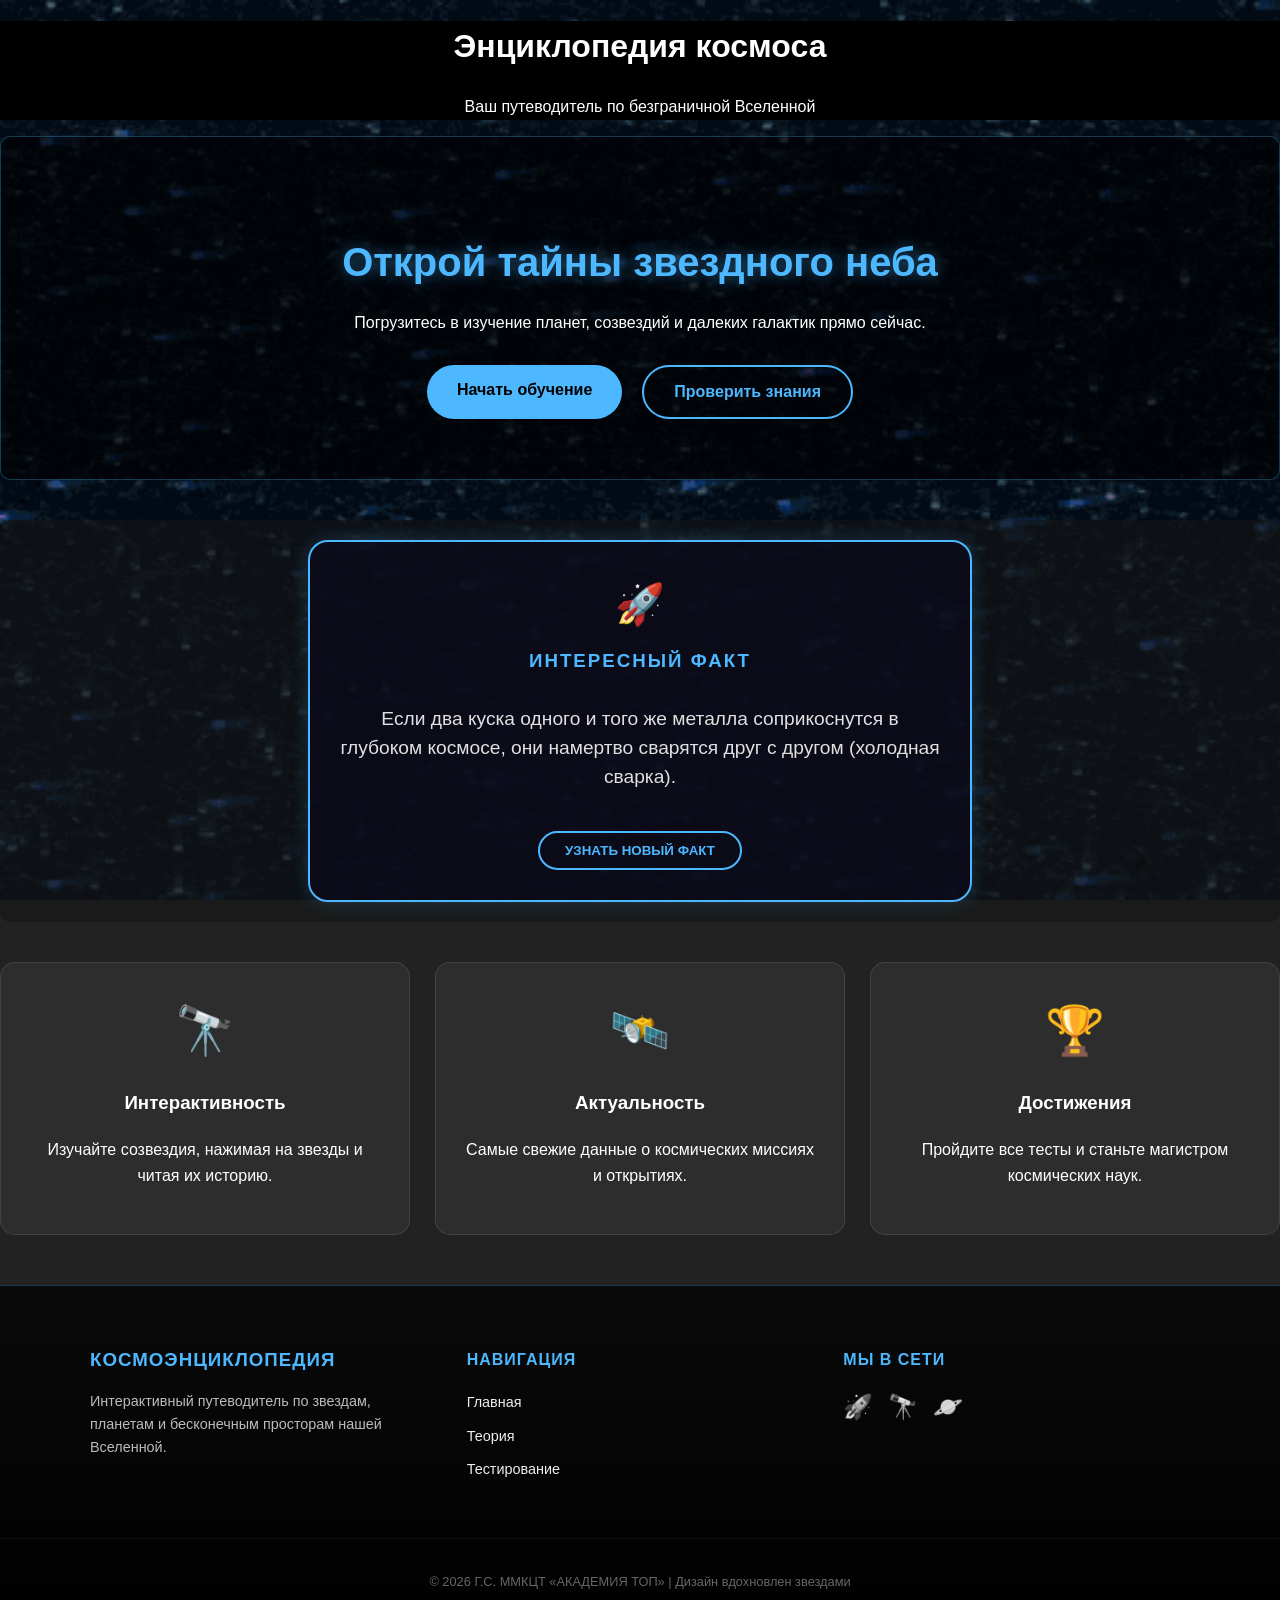
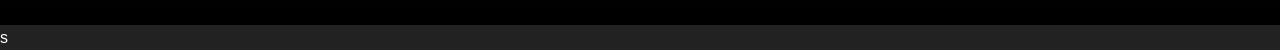
==== index.html @ 8bb01937 "Add files via upload" ====
<!doctype html>
<html lang="ru">
  <head>
    <meta charset="UTF-8" />
    <meta name="viewport" content="width=device-width, initial-scale=1.0" />
    <title>Энциклопедия космоса</title>
    <link rel="stylesheet" href="stale.css" />
<link
      rel="apple-touch-icon"
      sizes="180x180"
      href="img\logo (1).png"
    />
    <link
      rel="icon"
      type="image/png"
      sizes="32x32"
      href="img\logo (1).png"
    />
    <link
      rel="icon"
      type="image/png"
      sizes="16x16"
      href="img\logo (1).png"
    />
    <link
      rel="manifest"
      href="img\logo (1).png"
    />
  </head>

  <body>
    <header>
      <h1 id="cruto">Энциклопедия космоса</h1>
      <p>Ваш путеводитель по безграничной Вселенной</p>
    </header>

    <main>
      <section class="hero-index">
        <div class="hero-content">
          <h2>Открой тайны звездного неба</h2>
          <p>
            Погрузитесь в изучение планет, созвездий и далеких галактик прямо
            сейчас.
          </p>
          <div class="hero-buttons">
            <a href="teori.html" class="cta-button">Начать обучение</a>
            <a href="test.html" class="cta-button secondary"
              >Проверить знания</a
            >
          </div>
        </div>
      </section>
      <section id="interactive-facts">
        <div class="fact-card">
          <div class="fact-header">
            <span class="fact-icon">🚀</span>
            <h3>Интересный факт</h3>
          </div>
          <div class="fact-body">
            <p id="fact-display">
              Нажми на кнопку, чтобы узнать что-то невероятное о космосе!
            </p>
          </div>
          <button id="next-fact-btn" onclick="getRandomFact()">
            Узнать новый факт
          </button>
        </div>
      </section>
      <div class="features-grid">
        <div class="feature-card">
          <div class="feature-icon">🔭</div>
          <h3>Интерактивность</h3>
          <p>Изучайте созвездия, нажимая на звезды и читая их историю.</p>
        </div>
        <div class="feature-card">
          <div class="feature-icon">🛰️</div>
          <h3>Актуальность</h3>
          <p>Самые свежие данные о космических миссиях и открытиях.</p>
        </div>
        <div class="feature-card">
          <div class="feature-icon">🏆</div>
          <h3>Достижения</h3>
          <p>Пройдите все тесты и станьте магистром космических наук.</p>
        </div>
      </div>
    </main>
    <footer class="main-footer">
      <div class="footer-content">
        <div class="footer-section about">
          <h3>КосмоЭнциклопедия</h3>
          <p>
            Интерактивный путеводитель по звездам, планетам и бесконечным
            просторам нашей Вселенной.
          </p>
        </div>

        <div class="footer-section links">
          <h4>Навигация</h4>
          <ul>
            <li><a href="indexs.html">Главная</a></li>
            <li><a href="teori.html">Теория</a></li>
            <li><a href="test.html">Тестирование</a></li>
          </ul>
        </div>

        <div class="footer-section social">
          <h4>Мы в сети</h4>
          <div class="social-icons">
            <a href="#" class="icon">🚀</a>
            <a href="#" class="icon">🔭</a>
            <a href="#" class="icon">🪐</a>
          </div>
        </div>
      </div>

      <div class="footer-bottom">
        <p>
          &copy; 2026 Г.С. ММКЦТ «АКАДЕМИЯ ТОП» | Дизайн вдохновлен звездами
        </p>
      </div>
    </footer>
    <script>
      const spaceFacts = [
        "На Венере день длится дольше, чем год. Она вращается вокруг своей оси 243 земных дня, а вокруг Солнца — 225 дней.",
        "Нейтронные звезды настолько плотные, что чайная ложка их вещества весила бы около миллиарда тонн — как целая гора.",
        "Во Вселенной больше звезд, чем песчинок на всех пляжах Земли вместе взятых.",
        "На Сатурне и Юпитере иногда идут дожди из алмазов из-за высокого давления в атмосфере.",
        "Космонавты на МКС видят закат и рассвет 16 раз в сутки, так как станция облетает Землю каждые 90 минут.",
        "Если два куска одного и того же металла соприкоснутся в глубоком космосе, они намертво сварятся друг с другом (холодная сварка).",
        "Следы астронавтов на Луне не исчезнут миллионы лет, потому что там нет ветра или воды, чтобы их смыть.",
        "В центре нашей Галактики находится сверхмассивная черная дыра Стрелец А*, которая в 4 миллиона раз тяжелее Солнца.",
      ];

      function getRandomFact() {
        const display = document.getElementById("fact-display");

        // Эффект затухания
        display.classList.add("fade-out");

        setTimeout(() => {
          const randomIndex = Math.floor(Math.random() * spaceFacts.length);
          display.innerText = spaceFacts[randomIndex];
          // Возвращаем видимость
          display.classList.remove("fade-out");
        }, 500);
      }

      // Показываем случайный факт сразу при загрузке
      window.onload = getRandomFact;
    </script>
    s
  </body>
</html>
---- stale.css ----
body {
    font-family: 'Segoe UI', Tahoma, Geneva, Verdana, sans-serif;
    line-height: 1.6;
    margin: 0;
    color: white;
    background-color: #222; /* Заглушка, чтобы не было фиолетовых вспышек */
    background-image: url('img/fon.gif'); /* Проверьте путь: ./ или ../ */
    background-size: cover;
    background-position: center;
    background-attachment: fixed;
    background-repeat: no-repeat;
    min-height: 100vh; /* Чтобы фон растянулся, даже если нет текста */
}
footer{
    background-color: rgb(34, 34, 34);
    padding: 10px;
}

header {
    background-color: black;
    text-align: center;
}

nav ul {
    list-style: none;
    padding: 0;
    display: flex;
    justify-content: center;
    gap: 20px;
}

nav a {
    color: #4db8ff;
    text-decoration: none;
    font-weight: bold;
}

section {
    margin-bottom: 40px;
    padding: 20px;
    background: rgba(22, 22, 22, 0.575);
    border-radius: 10px;
}

.theory-grid {
    display: grid;
    grid-template-columns: repeat(auto-fit, minmax(250px, 1fr));
    gap: 20px;
    margin-top: 20px;
}

.theory-intro {
    text-align: center;
    margin-bottom: 30px;
    font-style: italic;
    color: #4db8ff;
}

/* Стили отдельной карточки */
.theory-card {
    background: rgba(255, 255, 255, 0.1);
    border: 1px solid rgba(77, 184, 255, 0.3);
    border-radius: 12px;
    padding: 20px;
    text-decoration: none; /* Убираем подчеркивание ссылки */
    color: white;
    transition: transform 0.3s ease, background 0.3s ease, box-shadow 0.3s ease;
    display: flex;
    flex-direction: column;
}

.theory-card:hover {
    transform: translateY(-5px);
    background: rgba(77, 184, 255, 0.2);
    box-shadow: 0 10px 20px rgba(0, 0, 0, 0.5);
    border-color: #4db8ff;
}

.card-icon {
    font-size: 2.5rem;
    margin-bottom: 10px;
}

.theory-card h3 {
    margin: 0 0 10px 0;
    color: #4db8ff;
}

.theory-card p {
    font-size: 0.9rem;
    flex-grow: 1;
    margin-bottom: 15px;
}

.read-more {
    font-weight: bold;
    font-size: 0.85rem;
    color: #4db8ff;
    text-transform: uppercase;
    letter-spacing: 1px;
}

/* Стили для контейнера теста */
#test {
    text-align: center;
}

.test-description {
    margin-bottom: 25px;
    color: #ccc;
}

.google-form-container {
    position: relative;
    width: 100%;
    max-width: 800px; /* Ограничиваем ширину для удобства чтения */
    margin: 0 auto;
    background: rgba(255, 255, 255, 0.05);
    border-radius: 15px;
    overflow: hidden; /* Скругляем углы у самого iframe */
    box-shadow: 0 4px 15px rgba(0, 0, 0, 0.3);
}

.google-form-container iframe {
    border: none;
    display: block;
    margin: 0 auto; /* Добавляем центрирование самого iframe внутри контейнера */
    max-width: 100%; /* Чтобы форма не обрезалась на узких экранах */
}

/* Стили для карты созвездия */
.constellation-container {
    background: rgba(0, 0, 0, 0.4);
    border: 1px solid rgba(77, 184, 255, 0.2);
    border-radius: 15px;
    padding: 20px;
    margin-top: 20px;
}

.sky-svg {
    width: 100%;
    max-width: 700px;
    display: block;
    margin: 0 auto;
    filter: drop-shadow(0 0 5px rgba(77, 184, 255, 0.2));
}

.star {
    fill: white;
    cursor: pointer;
    transition: all 0.3s ease;
}

.star:hover {
    fill: #4db8ff;
    r: 10; /* Увеличение при наведении */
    filter: drop-shadow(0 0 10px #4db8ff);
}

#star-panel {
    margin-top: 25px;
    padding: 20px;
    background: rgba(255, 255, 255, 0.05);
    border-left: 4px solid rgba(77, 184, 255, 0.3);
    border-radius: 5px;
    transition: border-color 0.5s ease;
}

#star-name {
    color: #4db8ff;
    margin-top: 0;
}

#star-description {
    font-size: 1rem;
    line-height: 1.4;
    color: #eee;
}
.constellation-controls {
    display: flex;
    justify-content: center;
    gap: 15px;
    margin-bottom: 20px;
}

.nav-btn {
    background: rgba(77, 184, 255, 0.1);
    border: 1px solid #4db8ff;
    color: #4db8ff;
    padding: 10px 20px;
    border-radius: 20px;
    cursor: pointer;
    font-weight: bold;
    transition: all 0.3s ease;
}

.nav-btn:hover {
    background: #4db8ff;
    color: black;
    box-shadow: 0 0 15px rgba(77, 184, 255, 0.5);
}

/* Стили для плавности появления SVG */
#svg-wrapper {
    animation: fadeIn 0.5s ease;
}

@keyframes fadeIn {
    from { opacity: 0; }
    to { opacity: 1; }
}

/* Стили для главной страницы */
.hero-index {
    text-align: center;
    padding: 60px 20px;
    background: linear-gradient(rgba(0,0,0,0.6), rgba(0,0,0,0.6)), url('img/hero-bg.jpg'); /* Если есть картинка */
    background-size: cover;
    border: 1px solid rgba(77, 184, 255, 0.3);
    margin-bottom: 40px;
}

.hero-content h2 {
    font-size: 2.5rem;
    color: #4db8ff;
    margin-bottom: 15px;
    text-shadow: 0 0 15px rgba(77, 184, 255, 0.5);
}

.hero-buttons {
    margin-top: 30px;
    display: flex;
    justify-content: center;
    gap: 20px;
}

.cta-button {
    padding: 12px 30px;
    background: #4db8ff;
    color: black;
    text-decoration: none;
    font-weight: bold;
    border-radius: 30px;
    transition: 0.3s;
}

.cta-button.secondary {
    background: transparent;
    color: #4db8ff;
    border: 2px solid #4db8ff;
}

.cta-button:hover {
    transform: scale(1.05);
    box-shadow: 0 0 20px rgba(77, 184, 255, 0.6);
}

/* Сетка преимуществ */
.features-grid {
    display: grid;
    grid-template-columns: repeat(auto-fit, minmax(200px, 1fr));
    gap: 25px;
    margin-bottom: 50px;
}

.feature-card {
    background: rgba(255, 255, 255, 0.05);
    padding: 30px;
    border-radius: 15px;
    text-align: center;
    border: 1px solid rgba(255, 255, 255, 0.1);
    transition: 0.3s;
}

.feature-card:hover {
    background: rgba(77, 184, 255, 0.1);
    border-color: #4db8ff;
}

.feature-icon {
    font-size: 3rem;
    margin-bottom: 15px;
}

/* Эффект мерцания звезд на фоне всей системы */
.planet-display::before {
    content: "";
    position: absolute;
    top: 0; left: 0; right: 0; bottom: 0;
    background-image: radial-gradient(white, rgba(255,255,255,0) 2px);
    background-size: 50px 50px;
    opacity: 0.1;
    pointer-events: none;
}

/* Улучшенный футер */
.main-footer {
    background: linear-gradient(to top, #000 0%, #0a0a0a 100%);
    color: #fff;
    padding: 40px 0 20px;
    border-top: 1px solid rgba(77, 184, 255, 0.3);
    margin-top: 50px;
}

.footer-content {
    max-width: 1100px;
    margin: 0 auto;
    display: grid;
    grid-template-columns: repeat(auto-fit, minmax(250px, 1fr));
    gap: 30px;
    padding: 0 20px;
}

.footer-section h3, .footer-section h4 {
    color: #4db8ff;
    margin-bottom: 15px;
    text-transform: uppercase;
    letter-spacing: 1px;
}

.footer-section p {
    font-size: 0.9rem;
    color: #bbb;
}

.footer-section ul {
    list-style: none;
    padding: 0;
}

.footer-section ul li {
    margin-bottom: 8px;
}

.footer-section ul li a {
    color: #eee;
    text-decoration: none;
    transition: 0.3s;
    font-size: 0.9rem;
}

.footer-section ul li a:hover {
    color: #4db8ff;
    padding-left: 5px;
}

.social-icons {
    display: flex;
    gap: 15px;
}

.social-icons .icon {
    font-size: 1.5rem;
    text-decoration: none;
    filter: grayscale(1);
    transition: 0.3s;
}

.social-icons .icon:hover {
    filter: grayscale(0);
    transform: scale(1.2);
}

.footer-bottom {
    text-align: center;
    margin-top: 40px;
    padding-top: 20px;
    border-top: 1px solid rgba(255, 255, 255, 0.05);
    font-size: 0.8rem;
    color: #666;
}

#interactive-facts {
    display: flex;
    justify-content: center;
    margin: 40px 0;
}

.fact-card {
    background: rgba(10, 10, 25, 0.8);
    border: 2px solid #4db8ff;
    border-radius: 20px;
    padding: 30px;
    max-width: 600px;
    width: 100%;
    text-align: center;
    box-shadow: 0 0 20px rgba(77, 184, 255, 0.2);
    transition: all 0.3s ease;
}

.fact-header h3 {
    color: #4db8ff;
    margin: 10px 0;
    text-transform: uppercase;
    letter-spacing: 2px;
}

.fact-icon {
    font-size: 2.5rem;
    display: block;
}

.fact-body {
    min-height: 100px;
    display: flex;
    align-items: center;
    justify-content: center;
}

#fact-display {
    font-size: 1.2rem;
    line-height: 1.5;
    color: #e0e0e0;
    transition: opacity 0.5s ease; /* Для плавного исчезновения/появления */
}

#next-fact-btn {
    margin-top: 20px;
    background: transparent;
    border: 2px solid #4db8ff;
    color: #4db8ff;
    padding: 10px 25px;
    border-radius: 50px;
    cursor: pointer;
    font-weight: bold;
    text-transform: uppercase;
    transition: 0.3s;
}

#next-fact-btn:hover {
    background: #4db8ff;
    color: #000;
    box-shadow: 0 0 15px #4db8ff;
}

/* Анимация для текста */
.fade-out {
    opacity: 0;
}

/* Контейнер для формы */
.google-form-wrapper {
    position: relative;
    background: rgba(255, 255, 255, 0.9); /* Светлый фон, чтобы текст формы читался */
    border: 3px solid #4db8ff;
    border-radius: 20px;
    overflow: hidden;
    box-shadow: 0 0 30px rgba(77, 184, 255, 0.4);
    max-width: 800px;
    margin: 0 auto;
}

/* Стилизация заголовка в секции теста */
#test-section h2 {
    text-align: center;
    color: #4db8ff;
    text-transform: uppercase;
    letter-spacing: 2px;
    margin-bottom: 10px;
}

/* Текст описания */
.theory-intro {
    text-align: center;
    margin-bottom: 30px;
    color: #bbb;
}

/* Анимация загрузки, пока форма подгружается */
.form-loader {
    position: absolute;
    top: 50%;
    left: 50%;
    transform: translate(-50%, -50%);
    color: #000;
    font-weight: bold;
    z-index: -1; /* Будет видна только пока iframe прозрачный */
}

/* Делаем iframe адаптивным */
.google-form-wrapper iframe {
    display: block;
    width: 100%;
}
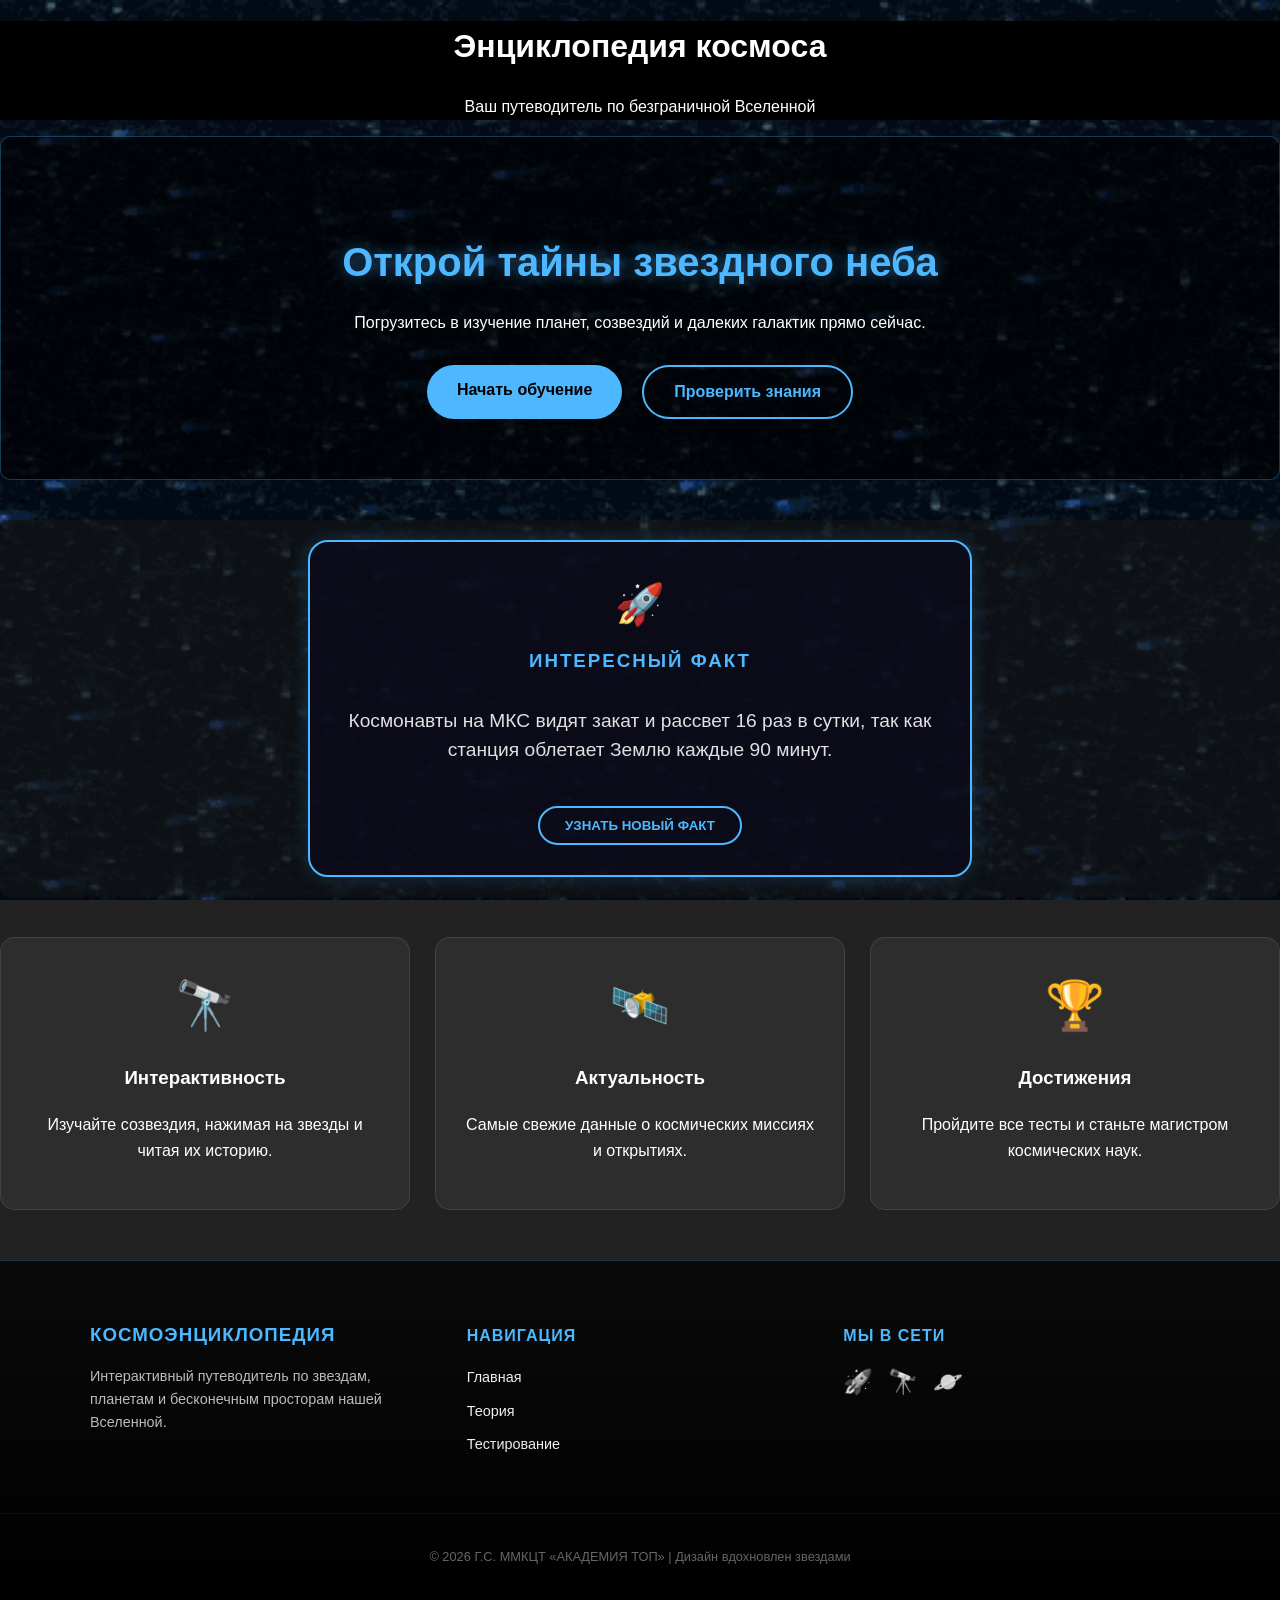
==== commit 2342ec31: "Update index.html" ====
--- a/index.html
+++ b/index.html
@@ -97,7 +97,7 @@
         <div class="footer-section links">
           <h4>Навигация</h4>
           <ul>
-            <li><a href="indexs.html">Главная</a></li>
+            <li><a href="index.html">Главная</a></li>
             <li><a href="teori.html">Теория</a></li>
             <li><a href="test.html">Тестирование</a></li>
           </ul>
